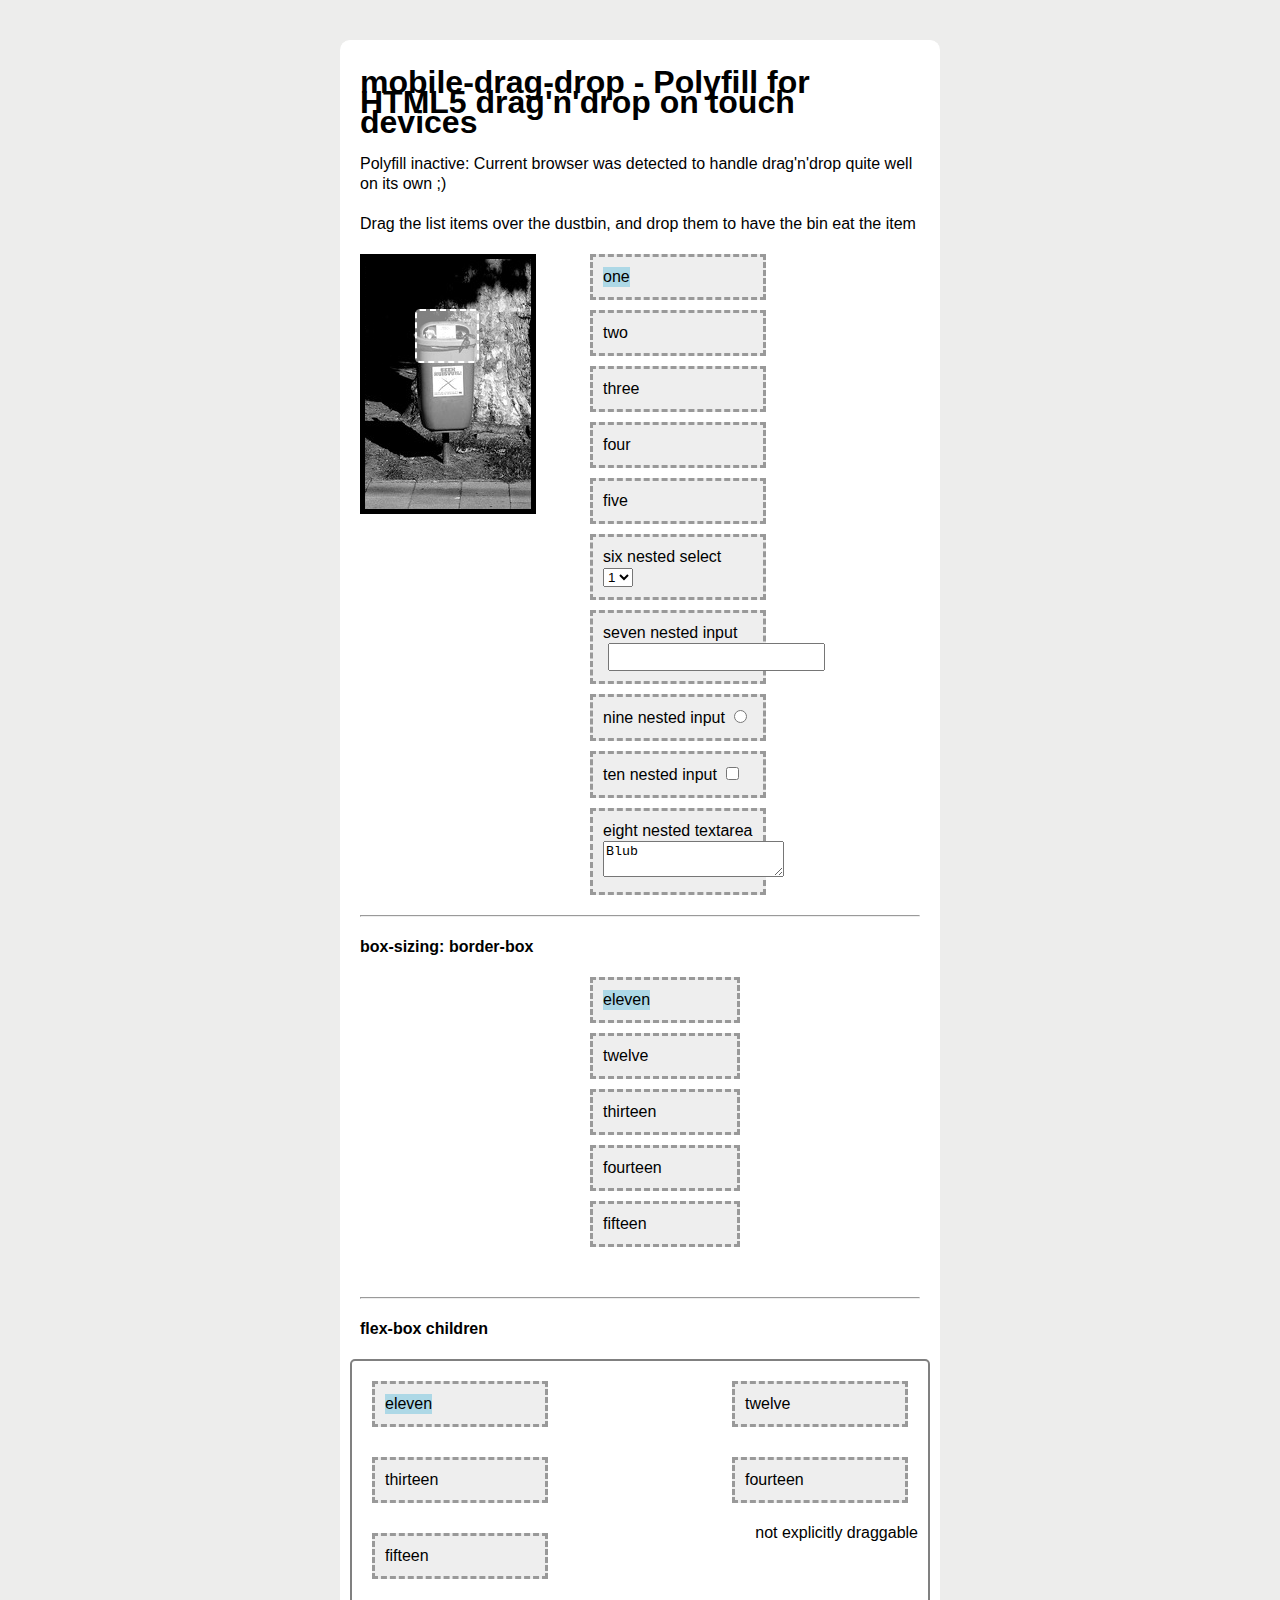
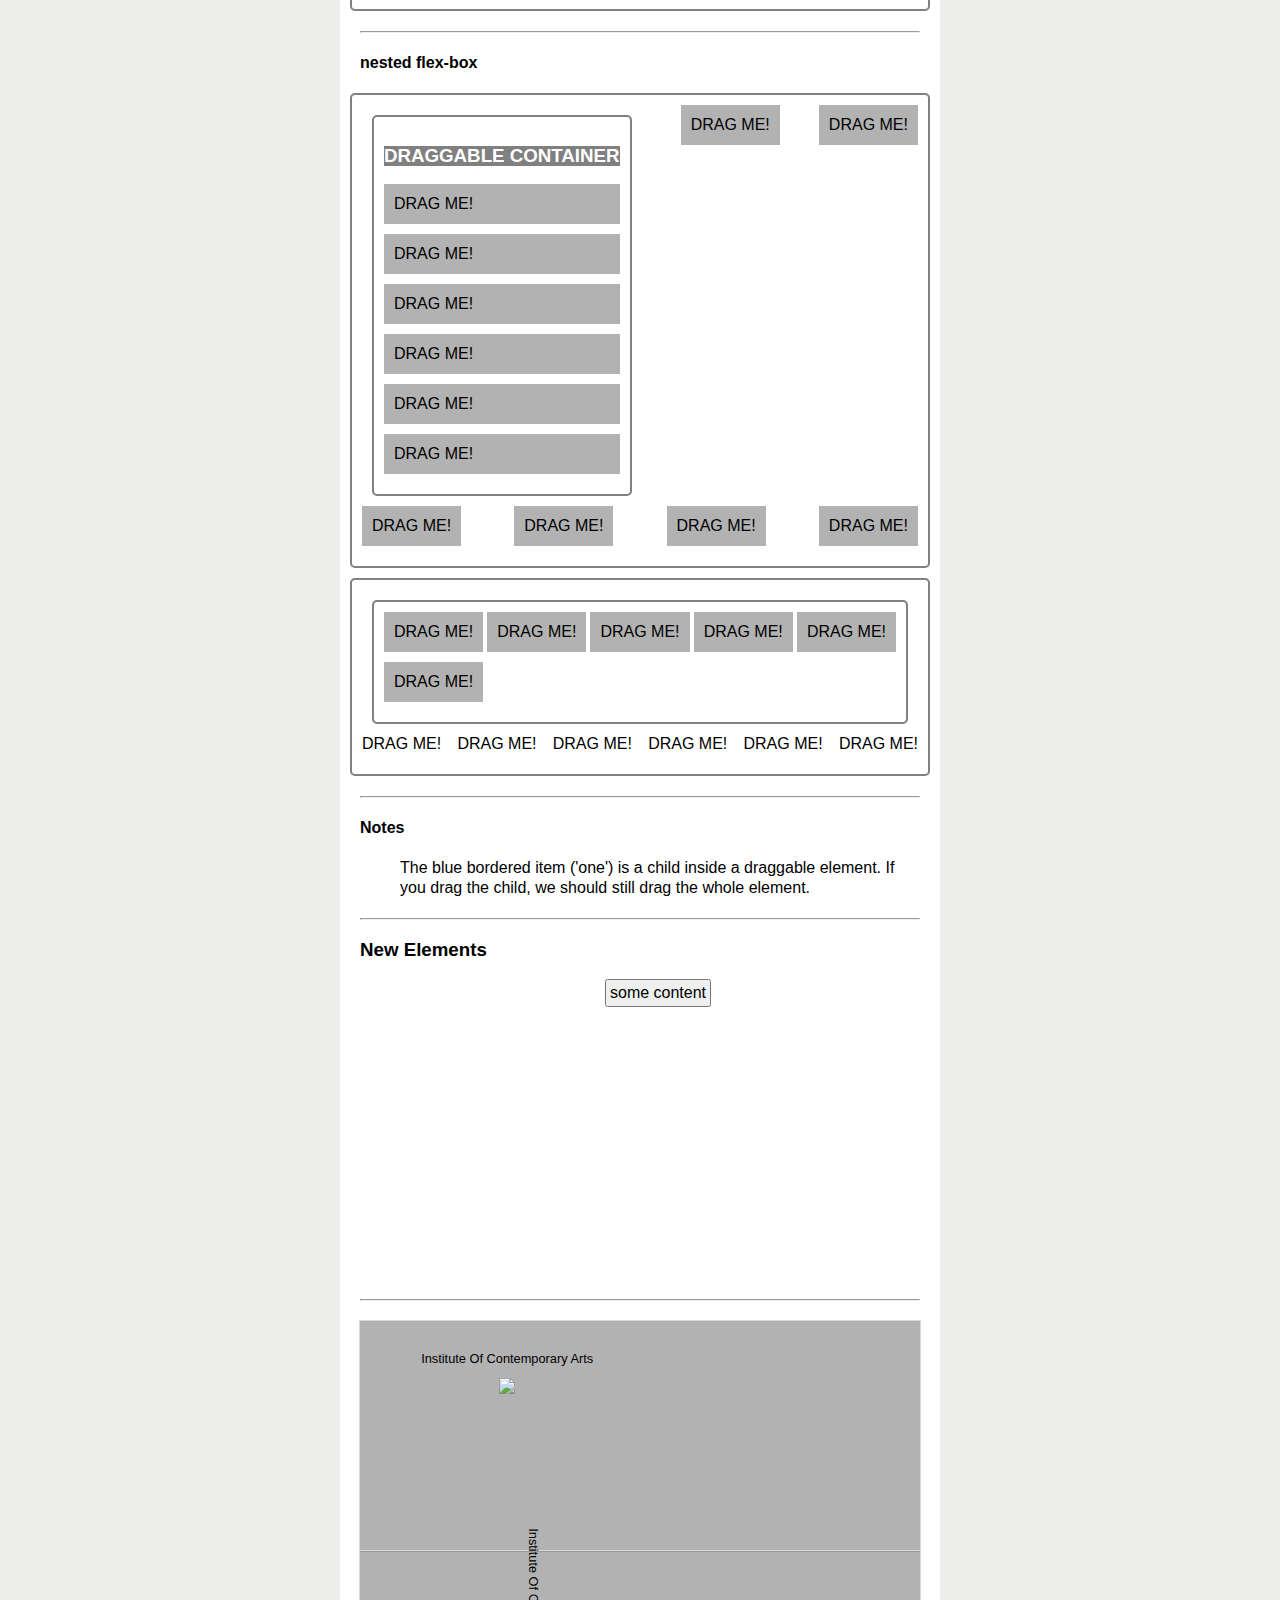
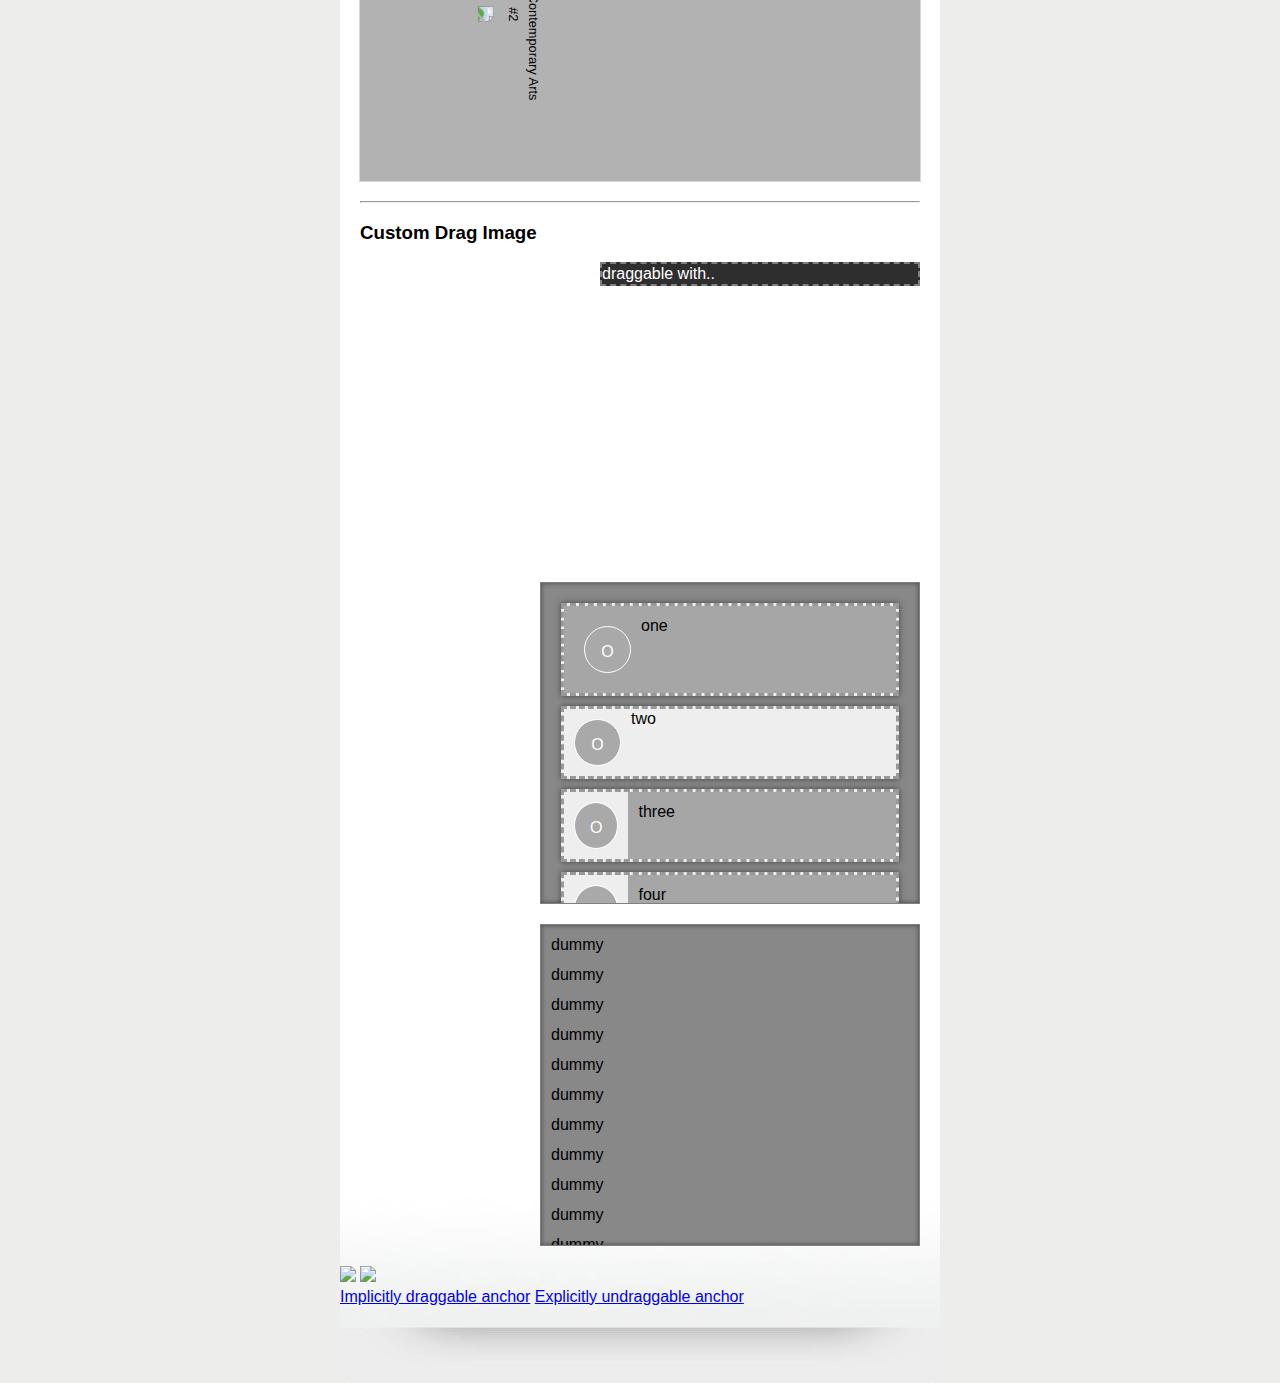
==== demo/index.html @ 8d9d2ee3 "Add files via upload" ====
<!DOCTYPE html>
<html lang="en">
<head>
    <meta charset=utf-8>
    <meta name="viewport" content="width=device-width, initial-scale=1, shrink-to-fit=no">
    <title>mobile-drag-drop demo</title>
    <link rel="stylesheet" href="demo.css">
    <script src="demo.js"></script>
    <link rel="stylesheet" href="../release/default.css">
    <link rel="stylesheet" href="../release/icons.css">
    <link rel="stylesheet" href="../release/debug.css">
    <script src="../release/index.min.js"></script>
    <script src="../release/scroll-behaviour.min.js"></script>
</head>
<body>
<section id="wrapper">
    <header>
        <h1>mobile-drag-drop - Polyfill for HTML5 drag'n'drop on touch devices</h1>
    </header>
    <article>
        <p id="appliedMessage"></p>

        <p>Drag the list items over the dustbin, and drop them to have the bin eat the item</p>

        <div id="bin">
            <div id="innerBin"></div>
        </div>
        <ul>
            <li><a href="#" id="one"><span style="display: inline-block; background: lightblue">one</span></a></li>
            <li><a href="#" id="two">two</a></li>
            <li><a href="#" id="three">three</a></li>
            <li><a href="#" id="four">four</a></li>
            <li><a href="#" id="five">five</a></li>
            <li>
                <a id="six">six
                    <label>
                        nested select
                        <select>
                            <option>1</option>
                            <option>2</option>
                        </select>
                    </label>
                </a>
            </li>
            <li>
                <a id="seven">seven
                    <label>
                        nested input
                        <input type="text"/>
                    </label>
                </a>
                <a id="nine">nine
                    <label>
                        nested input
                        <input type="radio"/>
                    </label>
                </a>
                <a id="ten">ten
                    <label>
                        nested input
                        <input type="checkbox"/>
                    </label>
                </a>
            </li>
            <li>
                <a id="eight">eight
                    <label>
                        nested textarea
                        <textarea>Blub</textarea>
                    </label>
                </a>
            </li>
        </ul>
        <hr/>
        <h4>box-sizing: border-box</h4>
        <ul class="border-boxed">
            <li><a href="#" id="eleven"><span style="display: inline-block; background: lightblue">eleven</span></a>
            </li>
            <li><a href="#" id="twelve">twelve</a></li>
            <li><a href="#" id="thirteen">thirteen</a></li>
            <li><a href="#" id="fourteen">fourteen</a></li>
            <li><a href="#" id="fifteen">fifteen</a></li>
            <li></li>
        </ul>
        <hr/>
        <h4>flex-box children</h4>
        <ul class="flex-boxed">
            <li><a href="#"><span style="display: inline-block; background: lightblue">eleven</span></a></li>
            <li><a href="#">twelve</a></li>
            <li><a href="#">thirteen</a></li>
            <li><a href="#">fourteen</a></li>
            <li><a href="#">fifteen</a></li>
            <li>not explicitly draggable</li>
        </ul>
        <hr/>
        <h4>nested flex-box</h4>
        <ul class="flex-boxed dropzone">
            <ul draggable="true" class="dropzone">
                <li><h3>DRAGGABLE CONTAINER</h3></li>
                <li class="flex-boxed">
                    <div draggable="true">DRAG ME!</div>
                </li>
                <li class="flex-boxed">
                    <div draggable="true">DRAG ME!</div>
                </li>
                <li class="flex-boxed">
                    <div draggable="true">DRAG ME!</div>
                </li>
                <li class="flex-boxed">
                    <div draggable="true">DRAG ME!</div>
                </li>
                <li class="flex-boxed">
                    <div draggable="true">DRAG ME!</div>
                </li>
                <li class="flex-boxed">
                    <div draggable="true">DRAG ME!</div>
                </li>
            </ul>
            <li class="flex-boxed">
                <div draggable="true">DRAG ME!</div>
            </li>
            <li class="flex-boxed">
                <div draggable="true">DRAG ME!</div>
            </li>
            <li class="flex-boxed">
                <div draggable="true">DRAG ME!</div>
            </li>
            <li class="flex-boxed">
                <div draggable="true">DRAG ME!</div>
            </li>
            <li class="flex-boxed">
                <div draggable="true">DRAG ME!</div>
            </li>
            <li class="flex-boxed">
                <div draggable="true">DRAG ME!</div>
            </li>
        </ul>
        <ul class="flex-boxed dropzone">
            <ul class="flex-boxed dropzone">
                <li class="flex-boxed">
                    <div draggable="true">DRAG ME!</div>
                </li>
                <li class="flex-boxed">
                    <div draggable="true">DRAG ME!</div>
                </li>
                <li class="flex-boxed">
                    <div draggable="true">DRAG ME!</div>
                </li>
                <li class="flex-boxed">
                    <div draggable="true">DRAG ME!</div>
                </li>
                <li class="flex-boxed">
                    <div draggable="true">DRAG ME!</div>
                </li>
                <li class="flex-boxed">
                    <div draggable="true">DRAG ME!</div>
                </li>
            </ul>
            <li class="flex-boxed">
                <div>DRAG ME!</div>
            </li>
            <li class="flex-boxed">
                <div>DRAG ME!</div>
            </li>
            <li class="flex-boxed">
                <div>DRAG ME!</div>
            </li>
            <li class="flex-boxed">
                <div>DRAG ME!</div>
            </li>
            <li class="flex-boxed">
                <div>DRAG ME!</div>
            </li>
            <li class="flex-boxed">
                <div>DRAG ME!</div>
            </li>
        </ul>
        <hr/>
        <h4>Notes</h4>
        <ol>
            <li>The blue bordered item ('one') is a child inside a draggable element. If you drag the child, we should
                still drag the whole element.
            </li>
        </ol>
        <hr/>
        <div>
            <h3>New Elements</h3>
            <ul>
                <!-- The toolbox only allows to copy objects, not move it. After a new
                element was created, dnd-copied is invoked and we generate the next id -->
                <li class="test" draggable="true">
                    <button type="button" class="btn btn-default btn-lg">some content</button>
                </li>
            </ul>
        </div>
        <hr/>
        <div>
            <div class="det draggable" draggable="true">
                <div class="det-icon">
                    <figure class="oic draggable" draggable="true">
                        <figcaption>
                            <div>Institute Of Contemporary Arts</div>
                        </figcaption>
                        <img class="oic-image" draggable="false" src="http://placehold.it/350x350">
                    </figure>
                </div>
            </div>
            <div class="det draggable" draggable="true">
                <div class="det-icon">
                    <figure class="oic draggable rotate" draggable="true">
                        <figcaption>
                            <div>Institute Of Contemporary Arts #2</div>
                        </figcaption>
                        <img class="oic-image" draggable="true" src="http://placehold.it/350x350"
                             onclick="alert('clicked image');">
                    </figure>
                </div>
            </div>
        </div>
        <hr/>
        <div>
            <h3>Custom Drag Image</h3>
            <ul>
                <li draggable="true" class="custom">draggable with..</li>
            </ul>
        </div>

        <ul class="scroll-container">
            <li class="draggable" id="aksjd">
                <div class="no-drag">
                    <div class=drag-handle>O</div>
                    <div>one</div>
                </div>
            </li>
            <li class="draggable no-drag" id="aksjd3">
                <div class="drag-handle">O</div>
                <div>two</div>
            </li>
            <li class="draggable" id="aksj123d5">
                <div class="drag-handle">O</div>
                <div class="no-drag">three</div>
            </li>
            <li class="draggable" id="aksjd2">
                <div class="drag-handle">O</div>
                <div class="no-drag">four</div>
            </li>
            <li class="draggable" id="aks1jd2">
                <div class="drag-handle">O</div>
                <div class="no-drag">five</div>
            </li>
            <li class="draggable" id="1six">
                <div class="drag-handle">O</div>
                <div class="no-drag">six</div>
            </li>
            <li class="draggable" id="123">
                <div class="drag-handle">O</div>
                <div class="no-drag">seven</div>
            </li>
            <li class="draggable" id="eig5425ht">
                <div class="drag-handle">O</div>
                <div class="no-drag">eight</div>
            </li>
            <li class="draggable no-drag" id="1232">
                <div class="drag-handle">O</div>
                <div>nine</div>
            </li>
            <li class="draggable" id="te634563n">
                <div class="drag-handle">O</div>
                <div class="no-drag">ten</div>
            </li>
        </ul>

        <ul class="scroll-container">
            <li>
                <div>
                    <div>dummy</div>
                </div>
            </li>
            <li>
                <div>
                    <div>dummy</div>
                </div>
            </li>
            <li>
                <div>
                    <div>dummy</div>
                </div>
            </li>
            <li>
                <div>
                    <div>dummy</div>
                </div>
            </li>
            <li>
                <div>
                    <div>dummy</div>
                </div>
            </li>
            <li>
                <div>
                    <div>dummy</div>
                </div>
            </li>
            <li>
                <div>
                    <div>dummy</div>
                </div>
            </li>
            <li>
                <div>
                    <div>dummy</div>
                </div>
            </li>
            <li>
                <div>
                    <div>dummy</div>
                </div>
            </li>
            <li>
                <div>
                    <div>dummy</div>
                </div>
            </li>
            <li>
                <div>
                    <div>dummy</div>
                </div>
            </li>
            <li>
                <div>
                    <div>dummy</div>
                </div>
            </li>
            <li>
                <div>
                    <div>dummy</div>
                </div>
            </li>
            <li>
                <div>
                    <div>dummy</div>
                </div>
            </li>
            <li>
                <div>
                    <div>dummy</div>
                </div>
            </li>
            <li>
                <div>
                    <div>dummy</div>
                </div>
            </li>
            <li>
                <div>
                    <div>dummy</div>
                </div>
            </li>
            <li>
                <div>
                    <div>dummy</div>
                </div>
            </li>
            <li>
                <div>
                    <div>dummy</div>
                </div>
            </li>
            <li>
                <div>
                    <div>dummy</div>
                </div>
            </li>
            <li>
                <div>
                    <div>dummy</div>
                </div>
            </li>
        </ul>
    </article>

    <div>

        <img src="http://placehold.it/350x350"/>

        <img src="http://placehold.it/350x350"
             draggable="false"/>

    </div>

    <div>

        <a href="http://placehold.it/350x350">Implicitly draggable anchor</a>

        <a href="http://placehold.it/350x350"
           draggable="false">Explicitly undraggable anchor</a>

    </div>

    <script>

        //        var DEBUG = false;

        var allowDragWithTwoFingersOnly = function (event) {

            // only allow drag with two fingers
            return (event.touches.length === 2);
        };

        var threshold = 10;
        var startX, startY;

        var allowHorizontalDragOnly = function (event) {

            var touch = event.touches[0];

            if (startX === undefined || startY === undefined) {
                startX = touch.clientX;
                startY = touch.clientY;

                // we are uncertain if we shall start a drag operation.. return undefined
                return;
            }

            var deltaX = Math.abs(startX - touch.clientX),
                deltaY = Math.abs(startY - touch.clientY);

            console.log("startX: " + startX);
            console.log("startY: " + startY);

            console.log("deltaX: " + deltaX);
            console.log("deltaY: " + deltaY);

            if (deltaX > threshold || deltaY > threshold) {

                console.log("threshold reached.");

                // reset our initial values
                startX = undefined;
                startY = undefined;

                if (deltaX > deltaY) {

                    console.log('horizontal drag detected, starting drag');
                    // we know for sure to start it, return true
                    return true;
                }
                else {

                    console.log('vertical scroll detected, aborting drag');
                    // we know for sure to abort it, return false
                    return false;
                }
            }
        };

        var alertAction = function (event) {

            event.stopImmediatePropagation();
            event.preventDefault();
            alert("I'm your default action override");
            return true;
        };

        var polyfillApplied = MobileDragDrop.polyfill({
//            dragImageCenterOnTouch: true,
//            dragImageOffset: {
//                x: 0,
//                y: 0
//            },
//            dragStartConditionOverride: allowHorizontalDragOnly,
//            defaultActionOverride: alertAction,
            dragImageTranslateOverride: MobileDragDrop.scrollBehaviourDragImageTranslateOverride,
            // holdToDrag: 300
        });

        var appliedMessageEl = document.getElementById("appliedMessage");
        var appliedMessage = "Polyfill inactive: Current browser was detected to handle drag'n'drop quite well on its own ;)";
        if (polyfillApplied) {

            appliedMessage = "Polyfill activated: Detected current browser not capable of HTML5 drag'n'drop (or somebody set forceApply is to true)";
        }
        appliedMessageEl.innerHTML = appliedMessage;

        /**
         * ---------------------------------------------------------------------------------------------------------
         */

        var missed = ['hey!', 'missed it :(', 'that was close..', 'ARRRR'];
        var eat = ['yum!', 'gulp', 'burp!', 'nom'];
        var yum = document.createElement('p');

        /**
         * ---------------------------------------------------------------------------------------------------------
         */

        var links = document.querySelectorAll('li > a'), el = null;
        for (var i = 0; i < links.length; i++) {
            el = links[i];

            el.setAttribute('draggable', 'true');

            addEvent(el, 'dragstart', function (e) {
                console.log('dragstart');

                e.dataTransfer.effectAllowed = 'copyLink';

                //TODO fails on desktop safari because drag is immediately aborted
//                this.style.display = "none";

                console.log('setting data: ' + this.id);

                e.dataTransfer.setData('Text', this.id); // required otherwise doesn't work
            });

            addEvent(el, 'drag', function (e) {
                console.log('drag');
            });

            addEvent(el, 'dragend', function (e) {

//                this.style.display = "block";

                console.log('dragend with effect: ' + e.dataTransfer.dropEffect);
            });

            addEvent(el, 'click', function (e) {
                console.log('clicked on draggable');

                console.log('click offsetX, offsetY: ' + e.offsetX + ", " + e.offsetY);
            });
        }

        var draggables = document.querySelectorAll('.draggable');
        var dragHandles = document.querySelectorAll('.drag-handle');
        var noDrags = document.querySelectorAll('.no-drag');

        for (var i = 0; i < draggables.length; i++) {
            makeElementDraggable(draggables[i]);
        }

        for (var i = 0; i < dragHandles.length; i++) {
            makeElementDragHandle(dragHandles[i]);
        }

        for (var i = 0; i < noDrags.length; i++) {

            makeElementNoDrag(noDrags[i]);
        }

        function makeElementDraggable(element) {

            element.setAttribute('draggable', 'true');

            addEvent(element, 'dragstart', function (e) {

                // Check whether the element is draggable, since dragstart might be triggered on a child.
                if (element.getAttribute('draggable') == 'false') return true;

                console.log('dragstart');

                e.dataTransfer.effectAllowed = 'copyLink';

                console.log('setting data: ' + this.id);

                e.dataTransfer.setData('Text', this.id); // required otherwise doesn't work

                // Try setting a proper drag image if triggered on a dnd-handle (won't work in IE).
                if (e._dndHandle && e.dataTransfer.setDragImage) {

                    e.dataTransfer.setDragImage(element);
                }
            });

            addEvent(element, 'drag', function (e) {
                console.log('drag');
            });

            addEvent(element, 'dragend', function (e) {
                console.log('dragend with effect: ' + e.dataTransfer.dropEffect);
            });

            addEvent(element, 'click', function (e) {
                console.log('clicked on draggable');
            });
        }

        function makeElementDragHandle(element) {
            element.setAttribute('draggable', 'true');

            addEvent(element, 'dragstart', function (event) {
                console.log("drag handle start");
                event._dndHandle = true;
            });

            addEvent(element, 'dragend', function (event) {
                console.log("drag handle end");
                event._dndHandle = true;
            });
        }

        function makeElementNoDrag(element) {

            // Set as draggable so that we can cancel the events explicitly
            element.setAttribute('draggable', 'true');

            /**
             * Since the element is draggable, the browser's default operation is to drag it on dragstart.
             * We will prevent that and also stop the event from bubbling up.
             */
            addEvent(element, 'dragstart', function (event) {

                console.log("nodrag: dragstart");

                if (!event._dndHandle) {

                    console.log("nodrag: no dnd handle");
                    // If a child element already reacted to dragstart and set a dataTransfer object, we will
                    // allow that. For example, this is the case for user selections inside of input elements.
                    if (!(event.dataTransfer.types && event.dataTransfer.types.length)) {

                        console.log("nodrag: prevent default");
                        event.preventDefault();
                    }
                    console.log("nodrag: stopPropagation");
                    event.stopPropagation();
                }
            });

            /**
             * Stop propagation of dragend events, otherwise dnd-moved might be triggered and the element
             * would be removed.
             */
            addEvent(element, 'dragend', function (event) {
                if (!event._dndHandle) {
                    event.stopPropagation();
                }
            });
        }

        /**
         * ---------------------------------------------------------------------------------------------------------
         */

        var bin = document.querySelector('#bin');

        addEvent(bin, 'dragenter', function (e) {
            console.log('bin dragenter');

            console.log('bin offsetX, offsetY: ' + e.offsetX + ", " + e.offsetY);

            e.preventDefault();
            e.stopPropagation(); // stop it here to prevent it bubble up

            bin.classList.add('over');

        });

        addEvent(bin, 'dragover', function (e) {
            console.log('bin dragover');

            console.log('bin offsetX, offsetY: ' + e.offsetX + ", " + e.offsetY);

            e.preventDefault(); // allows us to drop
            e.stopPropagation(); // stop it here to prevent it bubble up

            e.dataTransfer.dropEffect = 'link'; // we have to set it for firefox to be happy
        });

        addEvent(bin, 'dragexit', function (e) {
            console.log('bin dragexit');

            console.log('bin offsetX, offsetY: ' + e.offsetX + ", " + e.offsetY);

            e.stopPropagation(); // stop it here to prevent it bubble up
        });

        addEvent(bin, 'dragleave', function (e) {
            console.log('bin dragleave');

            console.log('bin offsetX, offsetY: ' + e.offsetX + ", " + e.offsetY);

            e.stopPropagation(); // stop it here to prevent it bubble up

            bin.classList.remove('over');
        });

        addEvent(bin, 'drop', function (e) {
            console.log('bin drop');

            console.log('bin offsetX, offsetY: ' + e.offsetX + ", " + e.offsetY);

            e.stopPropagation(); // stop it here to prevent it bubble up

            // stupid nom text + fade effect
            yum.innerHTML = missed[parseInt(Math.random() * missed.length)];

            var y = yum.cloneNode(true);
            bin.appendChild(y);

            setTimeout(function () {
                y.classList.add('fadeout');
            }, 250);
        });

        /**
         * ---------------------------------------------------------------------------------------------------------
         */

        var innerBin = document.querySelector('#innerBin');

        bin.classList.add('zoom');

        addEvent(innerBin, 'dragenter', function (e) {
            console.log('apperture dragenter');

            e.preventDefault();
            e.stopPropagation(); // stop it here to prevent it bubble up

            bin.classList.add('in');
        });

        addEvent(innerBin, 'dragover', function (e) {
            console.log('apperture dragover');

            e.preventDefault(); // allows us to drop
            e.stopPropagation(); // stop it here to prevent it bubble up

            e.dataTransfer.dropEffect = 'copy';
        });

        addEvent(innerBin, 'dragexit', function (e) {
            console.log('apperture dragexit');

            e.stopPropagation(); // stop it here to prevent it bubble up

            bin.classList.remove('in');
        });

        addEvent(innerBin, 'dragleave', function (e) {
            console.log('apperture dragleave');

            e.stopPropagation(); // stop it here to prevent it bubble up

            bin.classList.remove('in');
        });

        addEvent(innerBin, 'drop', function (e) {
            console.log('apperture drop');

            e.stopPropagation(); // stop it here to prevent it bubble up

            bin.classList.remove('in');

            var el = document.getElementById(e.dataTransfer.getData('Text'));

            el.parentNode.removeChild(el);

            // stupid nom text + fade effect
            yum.innerHTML = eat[parseInt(Math.random() * eat.length)];

            var y = yum.cloneNode(true);
            bin.appendChild(y);

            setTimeout(function () {
                y.classList.add('fadeout');
            }, 250);
        });


        // workaround for iOS10/iOS11 touchmove behaviour (https://github.com/timruffles/mobile-drag-drop/issues/77)
        try {
            window.addEventListener('touchmove', function () {
            }, {passive: false})
        } catch(e) {}


    </script>
</section>


</body>
</html>
---- demo/demo.css ----
body {
    font: normal 16px/20px "Helvetica Neue", Helvetica, sans-serif;
    background: rgb(237, 237, 236);
    margin: 0;
    margin-top: 40px;
    padding: 0;
    height: 2000px;
    overflow: auto;
}

section, header, footer {
    display: block;
}

#wrapper {
    width: 600px;
    margin: 0 auto;
    background: #fff url(shade.jpg) repeat-x center bottom;
    -moz-border-radius: 10px;
    -webkit-border-radius: 10px;
    border-radius: 10px;
    border-top: 1px solid #fff;
    padding-bottom: 76px;
}

h1 {
    padding-top: 10px;
}

h2 {
    font-size: 100%;
    font-style: italic;
}

header,
article > *,
footer > * {
    margin: 20px;
}

footer > * {
    margin: 20px;
    color: #999;
}

#status {
    padding: 5px;
    color: #fff;
    background: #ccc;
}

#status.fail {
    background: #c00;
}

#status.success {
    background: #0c0;
}

#status.offline {
    background: #c00;
}

#status.online {
    background: #0c0;
}

/*footer #built:hover:after {
  content: '...quickly';
}
*/
[contenteditable]:hover:not(:focus) {
    outline: 1px dotted #ccc;
}

abbr {
    border-bottom: 0;
}

abbr[title] {
    border-bottom: 1px dotted #ccc;
}

li {
    margin-bottom: 10px;
}

#promo {
    font-size: 90%;
    background: #333 url(../images/learn-js.jpg) no-repeat left center;
    display: block;
    color: #efefef;
    text-decoration: none;
    cursor: pointer;
    padding: 0px 20px 0px 260px;
    border: 5px solid #006;
    height: 160px;
}

#promo:hover {
    border-color: #00f;
}

#ih5 {
    font-size: 90%;
    background: #442C0D url(../images/ih5.jpg) no-repeat left center;
    display: block;
    color: #F7FCE4;
    text-decoration: none;
    cursor: pointer;
    padding: 1px 20px 1px 260px;
    border: 5px solid #904200;
}

#ih5:hover {
    border-color: #CF6D3B;
}

#ffad section {
    padding: 20px;
}

#ffad p {
    margin: 10px 10px 10px 100px;
}

#ffad img {
    border: 0;
    float: left;
    display: block;
    margin: 14px 14px 0;
}

#ffad .definition {
    font-style: italic;
    font-family: Georgia, Palatino, Palatino Linotype, Times, Times New Roman, serif;
}

#ffad .url {
    text-decoration: underline;
}

button, input {
    font-size: 16px;
    padding: 3px;
    margin-left: 5px;
}

#view-source {
    display: none;
}

body.view-source {
    margin: 0;
    background: #fff;
    padding: 20px;
}

body.view-source > * {
    display: none;
}

body.view-source #view-source {
    display: block !important;
    margin: 0;
}

#demos {
    width: 560px;
    border-collapse: collapse;
}

#demos .demo {
    padding: 5px;
}

#demos a {
    color: #00b;
    text-decoration: none;
    font-size: 14px;
}

#demos a:hover {
    text-decoration: underline;
}

#demos tbody tr {
    border-top: 1px solid #DCDCDC;
}

#demos .demo p {
    margin-top: 0;
    margin-bottom: 5px;
}

#demos .support {
    width: 126px;
}

.support span {
    cursor: pointer;
    overflow: hidden;
    float: left;
    display: block;
    height: 16px;
    width: 16px;
    text-indent: -9999px;
    margin-right: 5px;
}

.support span.selected {
    outline: 1px dashed #75784C;
}

.support span.safari {
    background-position: 0 0;
}

.support span.chrome {
    background-position: 16px 0;
}

.support span.firefox {
    background-position: 32px 0;
}

.support span.ie {
    background-position: 48px 0;
}

.support span.opera {
    background-position: 64px 0;
}

.support span.nightly {
    opacity: 0.5;
    filter: alpha(opacity=50);
}

.support span.none {
    opacity: 0.1;
    filter: alpha(opacity=10);
}

#demos .tags {
    width: 140px;
}

.tags span {
    font-size: 11px;
    color: #6E724E;
    padding: 2px 5px;
    border: 1px solid #D7D999;
    background: #FFFFC6;
    -moz-border-radius: 10px;
    -webkit-border-radius: 10px;
    border-radius: 10px;
    cursor: pointer;
}

.tags span:hover,
.tags span.selected {
    border: 1px solid #75784C;
    background: #FF7;
    color: #333521;
}

#tags span {
    margin-right: 2px;
}

#tags {
    font-size: 14px;
}

#html5badge {
    /*  display: none;*/
    margin-left: -30px;
    border: 0;
}

#html5badge img {
    border: 0;
}

.support span.yourbrowser {
    width: 16px;
    height: 16px;
    background: none;
}

#carbonads-container {
    position: fixed;
    margin-left: 620px;
    margin-top: -2px;
}

/** Pretty printing styles. Used with prettify.js. */
pre {
    font-size: 14px;
}

.str {
    color: #080;
}

.kwd {
    color: #008;
}

.com {
    color: #800;
}

.typ {
    color: #606;
}

.lit {
    color: #066;
}

.pun {
    color: #660;
}

.pln {
    color: #000;
}

.tag {
    color: #008;
}

.atn {
    color: #606;
}

.atv {
    color: #080;
}

.dec {
    color: #606;
}

li {
    list-style: none;
}

li a {
    text-decoration: none;
    color: #000;
    margin: 10px;
    width: 150px;
    border: 3px dashed #999;
    background: #eee;
    padding: 10px;
    display: block;
}

*[draggable=true] {
    -moz-user-select: none;
    -khtml-user-drag: element;
    cursor: move;
}

*:-khtml-drag {
    background-color: rgba(238, 238, 238, 0.5);
}

li a:hover:after {
    content: ' (drag me)';
}

ul {
    margin-left: 200px;
    min-height: 300px;
}

li.over {
    border-color: #333;
    background: #ccc;
}

#bin {
    background: url(bin.jpg) top right no-repeat;
    height: 250px;
    width: 166px;
    float: left;
    border: 5px solid #000;
    position: relative;
    margin-top: 0;
    overflow: hidden;
}

#bin.over {
    background: url(bin.jpg) top left no-repeat;
}

#bin p {
    font-weight: bold;
    text-align: center;
    position: absolute;
    bottom: 20px;
    width: 166px;
    font-size: 32px;
    color: #fff;
    text-shadow: #000 2px 2px 2px;
}

#innerBin {
    position: relative;
    top: 50px;
    left: 50px;
    width: 60px;
    height: 50px;
    background-color: rgba(255, 255, 255, .5);
    border: 2px dashed white;
    border-radius: 5px;
}

.zoom {
    transition: transform 500ms;
}

.zoom.in {
    transform: scale(1.2);
}

.fadeout {
    transition: opacity 1s;
    opacity: 0;
}

.border-boxed {
    -webkit-box-sizing: border-box;
    -moz-box-sizing: border-box;
    box-sizing: border-box;
}

.border-boxed *, .border-boxed *:before, .border-boxed *:after {
    -webkit-box-sizing: inherit;
    -moz-box-sizing: inherit;
    box-sizing: inherit;
}

ul.flex-boxed {
    min-height: initial;
    display: -webkit-flex;
    display: flex;
    -webkit-flex-direction: row;
    flex-direction: row;
    -webkit-justify-content: space-between;
    justify-content: space-between;
    -webkit-flex-wrap: wrap;
    flex-wrap: wrap;
    border-radius: 5px;
    border: 2px solid gray;
    margin: 10px;
    padding: 10px;
}

ul[draggable=true] {
    border-radius: 5px;
    border: 2px solid gray;
    margin: 10px;
    padding: 10px;
}

ul[draggable=true] > li:first-child {
    display: block;
    width: 100%;
    background-color: gray;
    color: white;
}

div[draggable] {
    padding: 10px;
    background-color: rgba(0, 0, 0, 0.3);
}

.draggable {
    cursor: grab;
    cursor: -webkit-grab;
}

.draggable:active {
    cursor: grabbing;
    cursor: -webkit-grabbing;
}

.det {
    position: relative;
    width: 100%;
    outline: 0.1em solid #d9d9d9;
    background-color: #fff;
    box-sizing: border-box;
}

.det-icon {
    display: inline-block;
    width: 36%;
    padding: 1% 2%;
    box-sizing: border-box;
    height: 100%;
    min-height: 210px;
}

.oic {
    width: 100%;
    height: 100%;
    cursor: pointer;
    font-size: 0.8em;
    text-align: center;
    position: relative;
}

.oic-image {
    width: 100%;
    padding: 5% 0 0 0;
}

.custom {
    border: 2px dashed gray;
    background: #2e2e2e;
    color: white;
}

.drag-handle {
    display: inline;
}

li.draggable {
    box-sizing: border-box;
    color: #000;
    margin: 10px;
    border: 3px dashed #999;
    background: #eee;
    display: flex;
    box-shadow: 0 0 6px 0 rgba(0, 0, 0, .5);
}

li .drag-handle {
    height: 15px;
    width: 15px;
    text-align: center;
    margin: 10px;
    padding: 15px;
    background-color: darkgray;
    color: white;
    border: 1px white solid;
    border-radius: 50%;
}

li .no-drag {
    flex: 1 1 100%;
    display: flex;
}

.scroll-container {
    -webkit-overflow-scrolling: touch;
    height: 180px;
    overflow: auto;
    padding: 10px;
    border: 1px solid gray;
    background-color: #888888;
    box-shadow: inset 0 0 5px 0 rgba(0, 0, 0, .5);
}

.rotate {
    transform: rotate(90deg);
}
---- release/default.css ----
.dnd-poly-drag-image {
    opacity: .5 !important;
}

.dnd-poly-drag-image.dnd-poly-snapback {
    transition-property: transform, -webkit-transform !important;
    transition-duration: 250ms !important;
    transition-timing-function: ease-out !important;
}
---- release/icons.css ----
/*
Icons by Font Awesome extracted with http://fontello.com

   Copyright (C) 2012 by Dave Gandy

   Author:    Dave Gandy
   License:   SIL ()
   Homepage:  http://fortawesome.github.com/Font-Awesome/
*/
@font-face {
    font-family: 'dnd-poly-icons';
    src: url('[data-uri]') format('woff'),
    url('[data-uri]') format('truetype');
}

.dnd-poly-icon::after {
    position: absolute;
    right: -16px;
    top: -16px;

    font-size: 1em;
    width: 1em;
    line-height: 1em;
    border-radius: 1em;
    padding: 5px;

    font-family: "dnd-poly-icons";
    font-style: normal;
    font-weight: bold;
    text-align: center;
}

/* move '\e800' */
/* link '\e801' */
/* plus '\e802' */
/* block '\e803' */
/* minus '\e804' */
/* docs '\e805' */

.dnd-poly-icon.dnd-poly-none::after {
    content: '\e803'; /* block '\e803' */
    color: white;
    background-color: red;

}

.dnd-poly-icon.dnd-poly-copy::after {
    content: '\e802'; /* plus '\e802' */
    color: white;
    background-color: green;
}

.dnd-poly-icon.dnd-poly-move::after {
    content: '\e800'; /* move '\e800' */
    color: white;
    background-color: blue;
}

.dnd-poly-icon.dnd-poly-link::after {
    content: '\e801'; /* link '\e801' */
    color: white;
    background-color: yellow;
}
---- release/debug.css ----
/* debug classes */

.dnd-poly-debug {
    -webkit-transition-duration: 250ms, 250ms;
    -webkit-transition-property: outline, outline-offset;

    -moz-transition-duration: 250ms, 250ms;
    -moz-transition-property: outline, outline-offset;

    -o-transition-duration: 250ms, 250ms;
    -o-transition-property: outline, outline-offset;

    transition-duration: 250ms, 250ms;
    transition-property: outline, outline-offset;

    outline: 1px solid transparent;
    outline-offset: 10px;
}

.dnd-poly-immediate-user-selection {
    background-color: steelblue !important;
}

.dnd-poly-current-drop-target {
    background-color: lime !important;
}

.dnd-poly-event-target {
    -webkit-transition-duration: 0ms, 0ms;
    -moz-transition-duration: 0ms, 0ms;
    -o-transition-duration: 0ms, 0ms;
    transition-duration: 0ms, 0ms;
    outline: 1px solid red !important;
    outline-offset: 0;
}

.dnd-poly-event-related-target {
    -webkit-transition-duration: 0ms, 0ms;
    -moz-transition-duration: 0ms, 0ms;
    -o-transition-duration: 0ms, 0ms;
    transition-duration: 0ms, 0ms;
    outline: 1px solid lime !important;
    outline-offset: 0;
}
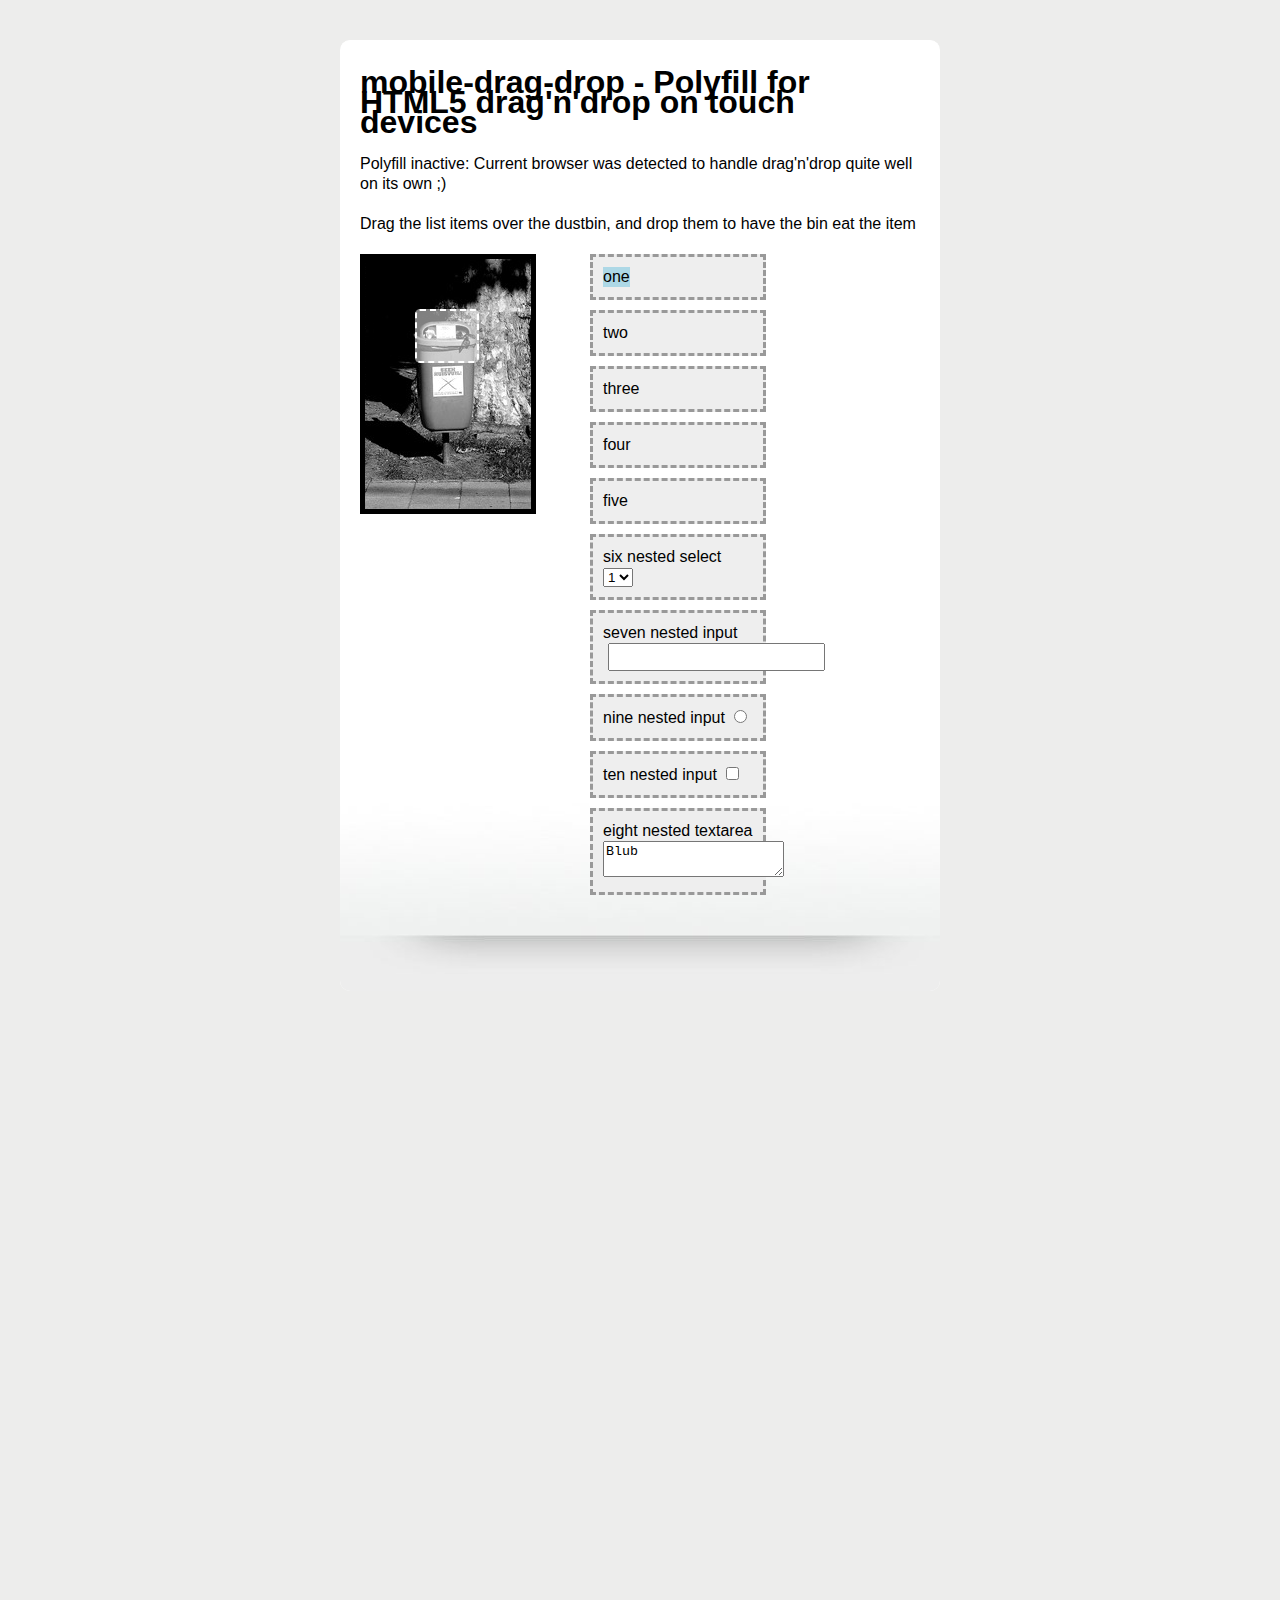
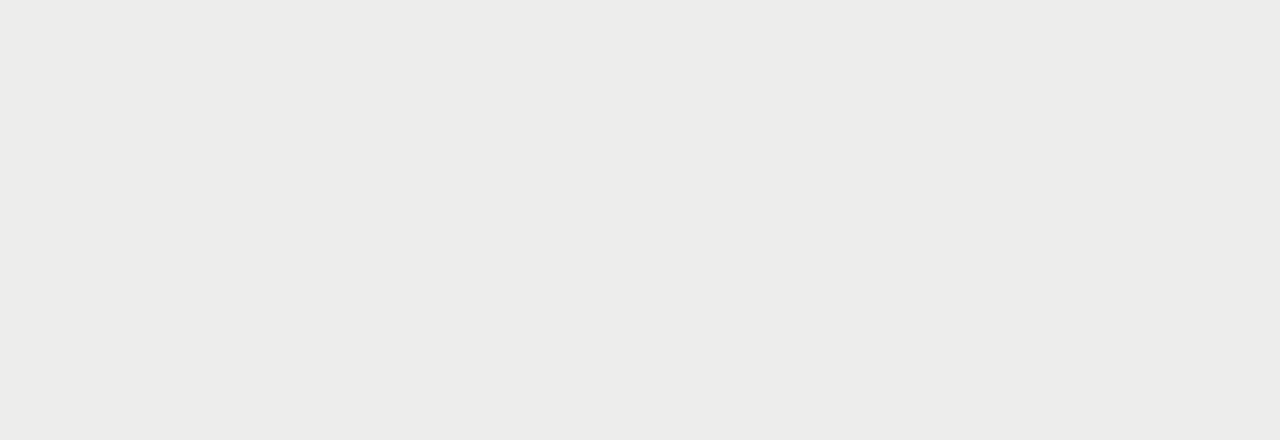
==== commit cdca4bb1: "Add files via upload" ====
--- a/demo/index.html
+++ b/demo/index.html
@@ -71,331 +71,9 @@
                 </a>
             </li>
         </ul>
-        <hr/>
-        <h4>box-sizing: border-box</h4>
-        <ul class="border-boxed">
-            <li><a href="#" id="eleven"><span style="display: inline-block; background: lightblue">eleven</span></a>
-            </li>
-            <li><a href="#" id="twelve">twelve</a></li>
-            <li><a href="#" id="thirteen">thirteen</a></li>
-            <li><a href="#" id="fourteen">fourteen</a></li>
-            <li><a href="#" id="fifteen">fifteen</a></li>
-            <li></li>
-        </ul>
-        <hr/>
-        <h4>flex-box children</h4>
-        <ul class="flex-boxed">
-            <li><a href="#"><span style="display: inline-block; background: lightblue">eleven</span></a></li>
-            <li><a href="#">twelve</a></li>
-            <li><a href="#">thirteen</a></li>
-            <li><a href="#">fourteen</a></li>
-            <li><a href="#">fifteen</a></li>
-            <li>not explicitly draggable</li>
-        </ul>
-        <hr/>
-        <h4>nested flex-box</h4>
-        <ul class="flex-boxed dropzone">
-            <ul draggable="true" class="dropzone">
-                <li><h3>DRAGGABLE CONTAINER</h3></li>
-                <li class="flex-boxed">
-                    <div draggable="true">DRAG ME!</div>
-                </li>
-                <li class="flex-boxed">
-                    <div draggable="true">DRAG ME!</div>
-                </li>
-                <li class="flex-boxed">
-                    <div draggable="true">DRAG ME!</div>
-                </li>
-                <li class="flex-boxed">
-                    <div draggable="true">DRAG ME!</div>
-                </li>
-                <li class="flex-boxed">
-                    <div draggable="true">DRAG ME!</div>
-                </li>
-                <li class="flex-boxed">
-                    <div draggable="true">DRAG ME!</div>
-                </li>
-            </ul>
-            <li class="flex-boxed">
-                <div draggable="true">DRAG ME!</div>
-            </li>
-            <li class="flex-boxed">
-                <div draggable="true">DRAG ME!</div>
-            </li>
-            <li class="flex-boxed">
-                <div draggable="true">DRAG ME!</div>
-            </li>
-            <li class="flex-boxed">
-                <div draggable="true">DRAG ME!</div>
-            </li>
-            <li class="flex-boxed">
-                <div draggable="true">DRAG ME!</div>
-            </li>
-            <li class="flex-boxed">
-                <div draggable="true">DRAG ME!</div>
-            </li>
-        </ul>
-        <ul class="flex-boxed dropzone">
-            <ul class="flex-boxed dropzone">
-                <li class="flex-boxed">
-                    <div draggable="true">DRAG ME!</div>
-                </li>
-                <li class="flex-boxed">
-                    <div draggable="true">DRAG ME!</div>
-                </li>
-                <li class="flex-boxed">
-                    <div draggable="true">DRAG ME!</div>
-                </li>
-                <li class="flex-boxed">
-                    <div draggable="true">DRAG ME!</div>
-                </li>
-                <li class="flex-boxed">
-                    <div draggable="true">DRAG ME!</div>
-                </li>
-                <li class="flex-boxed">
-                    <div draggable="true">DRAG ME!</div>
-                </li>
-            </ul>
-            <li class="flex-boxed">
-                <div>DRAG ME!</div>
-            </li>
-            <li class="flex-boxed">
-                <div>DRAG ME!</div>
-            </li>
-            <li class="flex-boxed">
-                <div>DRAG ME!</div>
-            </li>
-            <li class="flex-boxed">
-                <div>DRAG ME!</div>
-            </li>
-            <li class="flex-boxed">
-                <div>DRAG ME!</div>
-            </li>
-            <li class="flex-boxed">
-                <div>DRAG ME!</div>
-            </li>
-        </ul>
-        <hr/>
-        <h4>Notes</h4>
-        <ol>
-            <li>The blue bordered item ('one') is a child inside a draggable element. If you drag the child, we should
-                still drag the whole element.
-            </li>
-        </ol>
-        <hr/>
-        <div>
-            <h3>New Elements</h3>
-            <ul>
-                <!-- The toolbox only allows to copy objects, not move it. After a new
-                element was created, dnd-copied is invoked and we generate the next id -->
-                <li class="test" draggable="true">
-                    <button type="button" class="btn btn-default btn-lg">some content</button>
-                </li>
-            </ul>
-        </div>
-        <hr/>
-        <div>
-            <div class="det draggable" draggable="true">
-                <div class="det-icon">
-                    <figure class="oic draggable" draggable="true">
-                        <figcaption>
-                            <div>Institute Of Contemporary Arts</div>
-                        </figcaption>
-                        <img class="oic-image" draggable="false" src="http://placehold.it/350x350">
-                    </figure>
-                </div>
-            </div>
-            <div class="det draggable" draggable="true">
-                <div class="det-icon">
-                    <figure class="oic draggable rotate" draggable="true">
-                        <figcaption>
-                            <div>Institute Of Contemporary Arts #2</div>
-                        </figcaption>
-                        <img class="oic-image" draggable="true" src="http://placehold.it/350x350"
-                             onclick="alert('clicked image');">
-                    </figure>
-                </div>
-            </div>
-        </div>
-        <hr/>
-        <div>
-            <h3>Custom Drag Image</h3>
-            <ul>
-                <li draggable="true" class="custom">draggable with..</li>
-            </ul>
-        </div>
-
-        <ul class="scroll-container">
-            <li class="draggable" id="aksjd">
-                <div class="no-drag">
-                    <div class=drag-handle>O</div>
-                    <div>one</div>
-                </div>
-            </li>
-            <li class="draggable no-drag" id="aksjd3">
-                <div class="drag-handle">O</div>
-                <div>two</div>
-            </li>
-            <li class="draggable" id="aksj123d5">
-                <div class="drag-handle">O</div>
-                <div class="no-drag">three</div>
-            </li>
-            <li class="draggable" id="aksjd2">
-                <div class="drag-handle">O</div>
-                <div class="no-drag">four</div>
-            </li>
-            <li class="draggable" id="aks1jd2">
-                <div class="drag-handle">O</div>
-                <div class="no-drag">five</div>
-            </li>
-            <li class="draggable" id="1six">
-                <div class="drag-handle">O</div>
-                <div class="no-drag">six</div>
-            </li>
-            <li class="draggable" id="123">
-                <div class="drag-handle">O</div>
-                <div class="no-drag">seven</div>
-            </li>
-            <li class="draggable" id="eig5425ht">
-                <div class="drag-handle">O</div>
-                <div class="no-drag">eight</div>
-            </li>
-            <li class="draggable no-drag" id="1232">
-                <div class="drag-handle">O</div>
-                <div>nine</div>
-            </li>
-            <li class="draggable" id="te634563n">
-                <div class="drag-handle">O</div>
-                <div class="no-drag">ten</div>
-            </li>
-        </ul>
-
-        <ul class="scroll-container">
-            <li>
-                <div>
-                    <div>dummy</div>
-                </div>
-            </li>
-            <li>
-                <div>
-                    <div>dummy</div>
-                </div>
-            </li>
-            <li>
-                <div>
-                    <div>dummy</div>
-                </div>
-            </li>
-            <li>
-                <div>
-                    <div>dummy</div>
-                </div>
-            </li>
-            <li>
-                <div>
-                    <div>dummy</div>
-                </div>
-            </li>
-            <li>
-                <div>
-                    <div>dummy</div>
-                </div>
-            </li>
-            <li>
-                <div>
-                    <div>dummy</div>
-                </div>
-            </li>
-            <li>
-                <div>
-                    <div>dummy</div>
-                </div>
-            </li>
-            <li>
-                <div>
-                    <div>dummy</div>
-                </div>
-            </li>
-            <li>
-                <div>
-                    <div>dummy</div>
-                </div>
-            </li>
-            <li>
-                <div>
-                    <div>dummy</div>
-                </div>
-            </li>
-            <li>
-                <div>
-                    <div>dummy</div>
-                </div>
-            </li>
-            <li>
-                <div>
-                    <div>dummy</div>
-                </div>
-            </li>
-            <li>
-                <div>
-                    <div>dummy</div>
-                </div>
-            </li>
-            <li>
-                <div>
-                    <div>dummy</div>
-                </div>
-            </li>
-            <li>
-                <div>
-                    <div>dummy</div>
-                </div>
-            </li>
-            <li>
-                <div>
-                    <div>dummy</div>
-                </div>
-            </li>
-            <li>
-                <div>
-                    <div>dummy</div>
-                </div>
-            </li>
-            <li>
-                <div>
-                    <div>dummy</div>
-                </div>
-            </li>
-            <li>
-                <div>
-                    <div>dummy</div>
-                </div>
-            </li>
-            <li>
-                <div>
-                    <div>dummy</div>
-                </div>
-            </li>
-        </ul>
+
     </article>
 
-    <div>
-
-        <img src="http://placehold.it/350x350"/>
-
-        <img src="http://placehold.it/350x350"
-             draggable="false"/>
-
-    </div>
-
-    <div>
-
-        <a href="http://placehold.it/350x350">Implicitly draggable anchor</a>
-
-        <a href="http://placehold.it/350x350"
-           draggable="false">Explicitly undraggable anchor</a>
-
-    </div>
 
     <script>
 
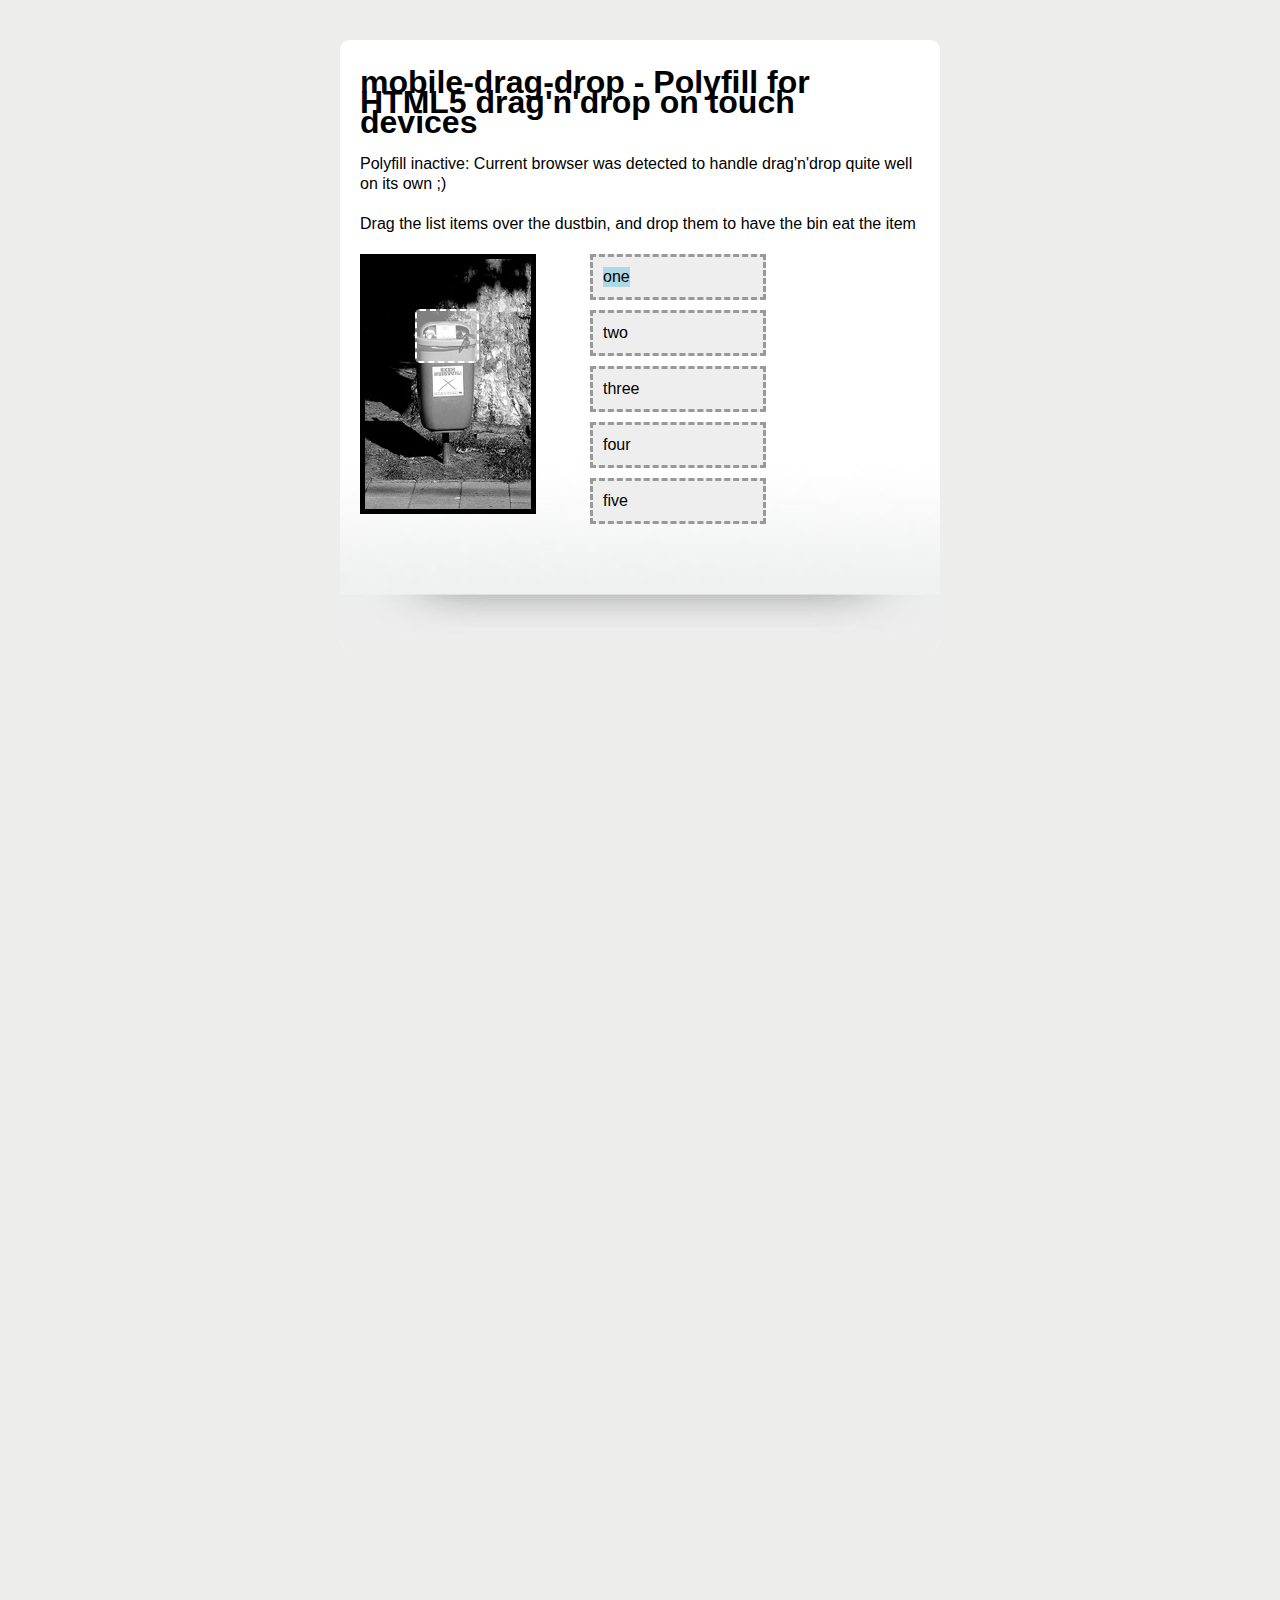
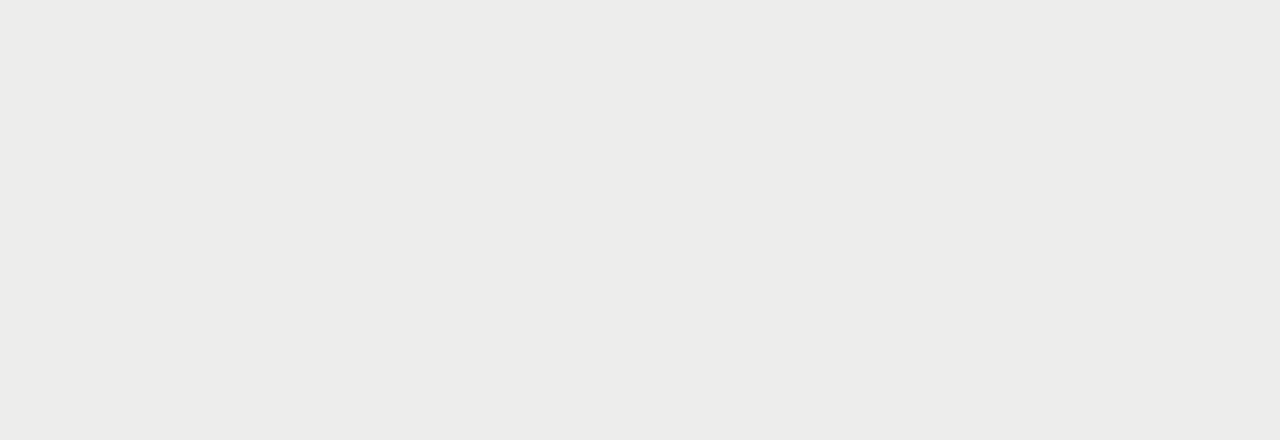
==== commit 22ab8067: "Add files via upload" ====
--- a/demo/index.html
+++ b/demo/index.html
@@ -31,45 +31,6 @@
             <li><a href="#" id="three">three</a></li>
             <li><a href="#" id="four">four</a></li>
             <li><a href="#" id="five">five</a></li>
-            <li>
-                <a id="six">six
-                    <label>
-                        nested select
-                        <select>
-                            <option>1</option>
-                            <option>2</option>
-                        </select>
-                    </label>
-                </a>
-            </li>
-            <li>
-                <a id="seven">seven
-                    <label>
-                        nested input
-                        <input type="text"/>
-                    </label>
-                </a>
-                <a id="nine">nine
-                    <label>
-                        nested input
-                        <input type="radio"/>
-                    </label>
-                </a>
-                <a id="ten">ten
-                    <label>
-                        nested input
-                        <input type="checkbox"/>
-                    </label>
-                </a>
-            </li>
-            <li>
-                <a id="eight">eight
-                    <label>
-                        nested textarea
-                        <textarea>Blub</textarea>
-                    </label>
-                </a>
-            </li>
         </ul>
 
     </article>
@@ -77,68 +38,9 @@
 
     <script>
 
-        //        var DEBUG = false;
-
-        var allowDragWithTwoFingersOnly = function (event) {
-
-            // only allow drag with two fingers
-            return (event.touches.length === 2);
-        };
-
         var threshold = 10;
         var startX, startY;
 
-        var allowHorizontalDragOnly = function (event) {
-
-            var touch = event.touches[0];
-
-            if (startX === undefined || startY === undefined) {
-                startX = touch.clientX;
-                startY = touch.clientY;
-
-                // we are uncertain if we shall start a drag operation.. return undefined
-                return;
-            }
-
-            var deltaX = Math.abs(startX - touch.clientX),
-                deltaY = Math.abs(startY - touch.clientY);
-
-            console.log("startX: " + startX);
-            console.log("startY: " + startY);
-
-            console.log("deltaX: " + deltaX);
-            console.log("deltaY: " + deltaY);
-
-            if (deltaX > threshold || deltaY > threshold) {
-
-                console.log("threshold reached.");
-
-                // reset our initial values
-                startX = undefined;
-                startY = undefined;
-
-                if (deltaX > deltaY) {
-
-                    console.log('horizontal drag detected, starting drag');
-                    // we know for sure to start it, return true
-                    return true;
-                }
-                else {
-
-                    console.log('vertical scroll detected, aborting drag');
-                    // we know for sure to abort it, return false
-                    return false;
-                }
-            }
-        };
-
-        var alertAction = function (event) {
-
-            event.stopImmediatePropagation();
-            event.preventDefault();
-            alert("I'm your default action override");
-            return true;
-        };
 
         var polyfillApplied = MobileDragDrop.polyfill({
 //            dragImageCenterOnTouch: true,
@@ -209,113 +111,6 @@
             });
         }
 
-        var draggables = document.querySelectorAll('.draggable');
-        var dragHandles = document.querySelectorAll('.drag-handle');
-        var noDrags = document.querySelectorAll('.no-drag');
-
-        for (var i = 0; i < draggables.length; i++) {
-            makeElementDraggable(draggables[i]);
-        }
-
-        for (var i = 0; i < dragHandles.length; i++) {
-            makeElementDragHandle(dragHandles[i]);
-        }
-
-        for (var i = 0; i < noDrags.length; i++) {
-
-            makeElementNoDrag(noDrags[i]);
-        }
-
-        function makeElementDraggable(element) {
-
-            element.setAttribute('draggable', 'true');
-
-            addEvent(element, 'dragstart', function (e) {
-
-                // Check whether the element is draggable, since dragstart might be triggered on a child.
-                if (element.getAttribute('draggable') == 'false') return true;
-
-                console.log('dragstart');
-
-                e.dataTransfer.effectAllowed = 'copyLink';
-
-                console.log('setting data: ' + this.id);
-
-                e.dataTransfer.setData('Text', this.id); // required otherwise doesn't work
-
-                // Try setting a proper drag image if triggered on a dnd-handle (won't work in IE).
-                if (e._dndHandle && e.dataTransfer.setDragImage) {
-
-                    e.dataTransfer.setDragImage(element);
-                }
-            });
-
-            addEvent(element, 'drag', function (e) {
-                console.log('drag');
-            });
-
-            addEvent(element, 'dragend', function (e) {
-                console.log('dragend with effect: ' + e.dataTransfer.dropEffect);
-            });
-
-            addEvent(element, 'click', function (e) {
-                console.log('clicked on draggable');
-            });
-        }
-
-        function makeElementDragHandle(element) {
-            element.setAttribute('draggable', 'true');
-
-            addEvent(element, 'dragstart', function (event) {
-                console.log("drag handle start");
-                event._dndHandle = true;
-            });
-
-            addEvent(element, 'dragend', function (event) {
-                console.log("drag handle end");
-                event._dndHandle = true;
-            });
-        }
-
-        function makeElementNoDrag(element) {
-
-            // Set as draggable so that we can cancel the events explicitly
-            element.setAttribute('draggable', 'true');
-
-            /**
-             * Since the element is draggable, the browser's default operation is to drag it on dragstart.
-             * We will prevent that and also stop the event from bubbling up.
-             */
-            addEvent(element, 'dragstart', function (event) {
-
-                console.log("nodrag: dragstart");
-
-                if (!event._dndHandle) {
-
-                    console.log("nodrag: no dnd handle");
-                    // If a child element already reacted to dragstart and set a dataTransfer object, we will
-                    // allow that. For example, this is the case for user selections inside of input elements.
-                    if (!(event.dataTransfer.types && event.dataTransfer.types.length)) {
-
-                        console.log("nodrag: prevent default");
-                        event.preventDefault();
-                    }
-                    console.log("nodrag: stopPropagation");
-                    event.stopPropagation();
-                }
-            });
-
-            /**
-             * Stop propagation of dragend events, otherwise dnd-moved might be triggered and the element
-             * would be removed.
-             */
-            addEvent(element, 'dragend', function (event) {
-                if (!event._dndHandle) {
-                    event.stopPropagation();
-                }
-            });
-        }
-
         /**
          * ---------------------------------------------------------------------------------------------------------
          */
@@ -381,71 +176,6 @@
             }, 250);
         });
 
-        /**
-         * ---------------------------------------------------------------------------------------------------------
-         */
-
-        var innerBin = document.querySelector('#innerBin');
-
-        bin.classList.add('zoom');
-
-        addEvent(innerBin, 'dragenter', function (e) {
-            console.log('apperture dragenter');
-
-            e.preventDefault();
-            e.stopPropagation(); // stop it here to prevent it bubble up
-
-            bin.classList.add('in');
-        });
-
-        addEvent(innerBin, 'dragover', function (e) {
-            console.log('apperture dragover');
-
-            e.preventDefault(); // allows us to drop
-            e.stopPropagation(); // stop it here to prevent it bubble up
-
-            e.dataTransfer.dropEffect = 'copy';
-        });
-
-        addEvent(innerBin, 'dragexit', function (e) {
-            console.log('apperture dragexit');
-
-            e.stopPropagation(); // stop it here to prevent it bubble up
-
-            bin.classList.remove('in');
-        });
-
-        addEvent(innerBin, 'dragleave', function (e) {
-            console.log('apperture dragleave');
-
-            e.stopPropagation(); // stop it here to prevent it bubble up
-
-            bin.classList.remove('in');
-        });
-
-        addEvent(innerBin, 'drop', function (e) {
-            console.log('apperture drop');
-
-            e.stopPropagation(); // stop it here to prevent it bubble up
-
-            bin.classList.remove('in');
-
-            var el = document.getElementById(e.dataTransfer.getData('Text'));
-
-            el.parentNode.removeChild(el);
-
-            // stupid nom text + fade effect
-            yum.innerHTML = eat[parseInt(Math.random() * eat.length)];
-
-            var y = yum.cloneNode(true);
-            bin.appendChild(y);
-
-            setTimeout(function () {
-                y.classList.add('fadeout');
-            }, 250);
-        });
-
-
         // workaround for iOS10/iOS11 touchmove behaviour (https://github.com/timruffles/mobile-drag-drop/issues/77)
         try {
             window.addEventListener('touchmove', function () {
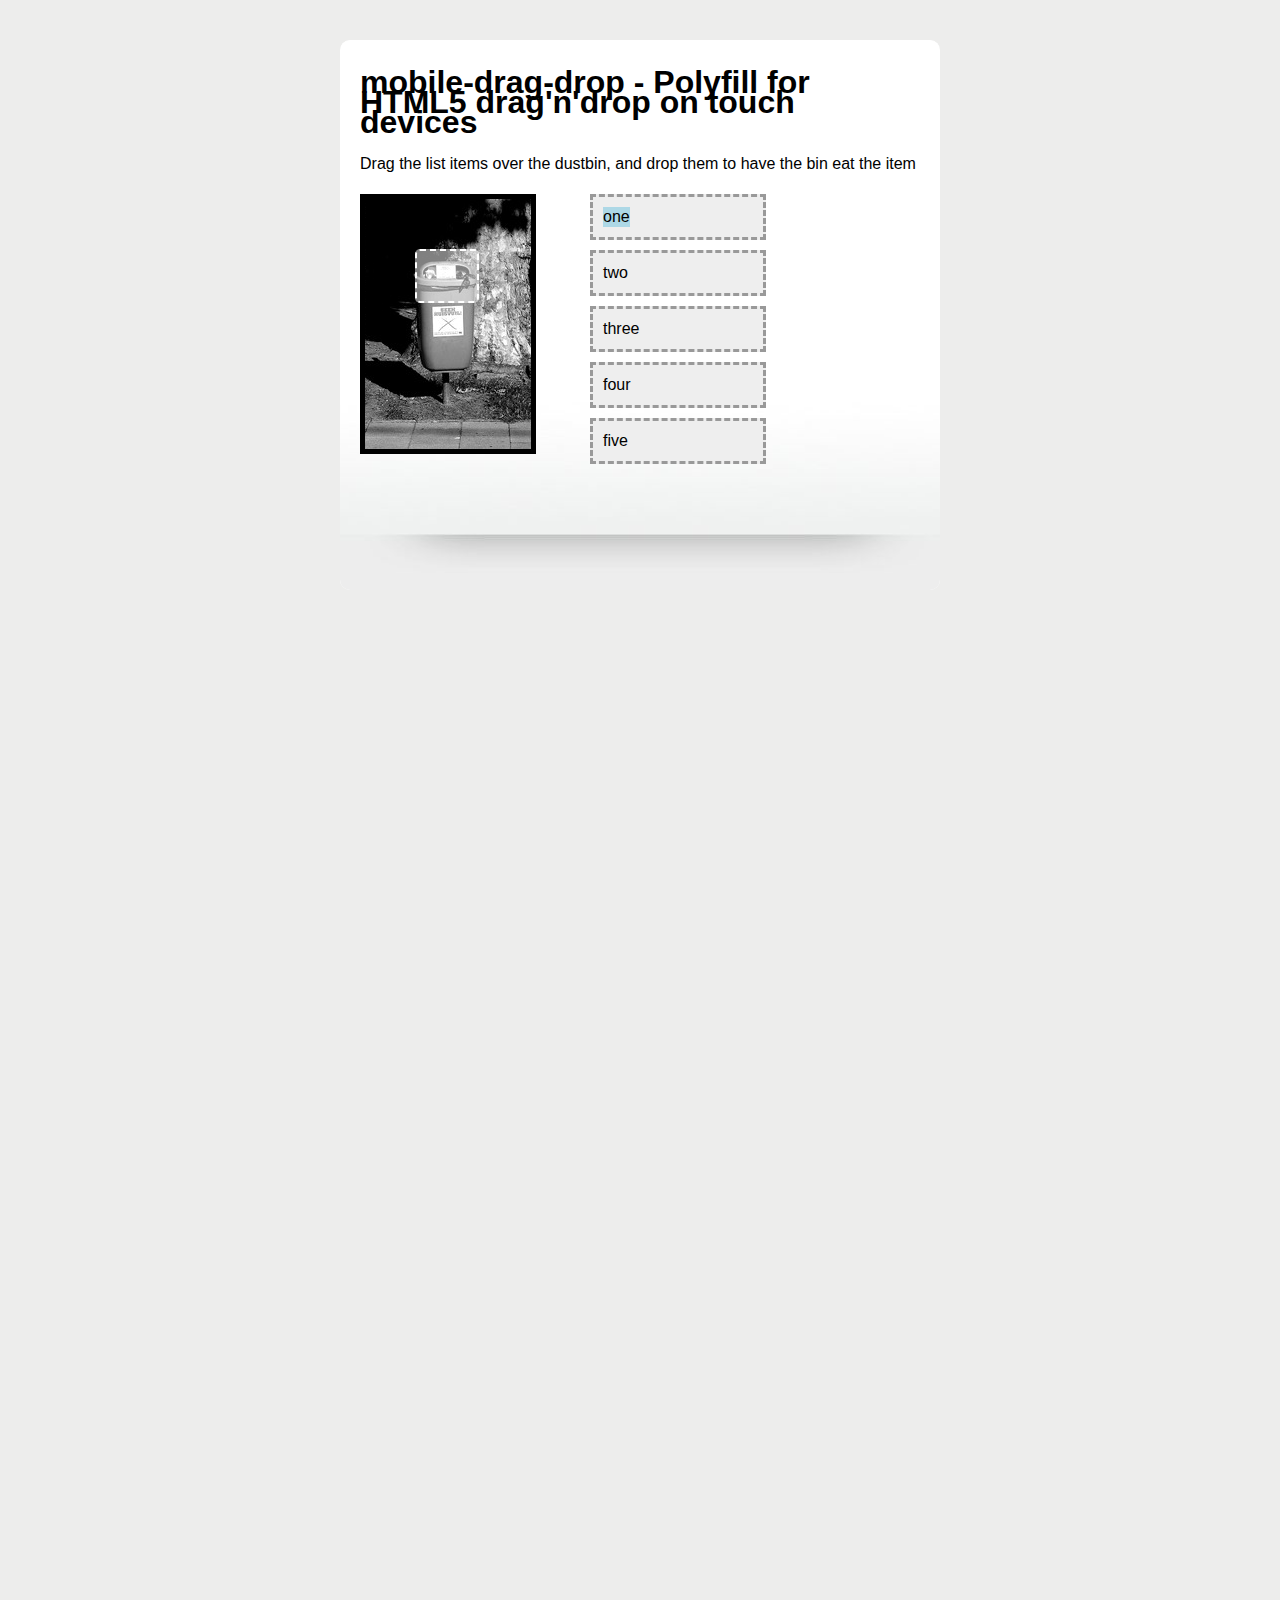
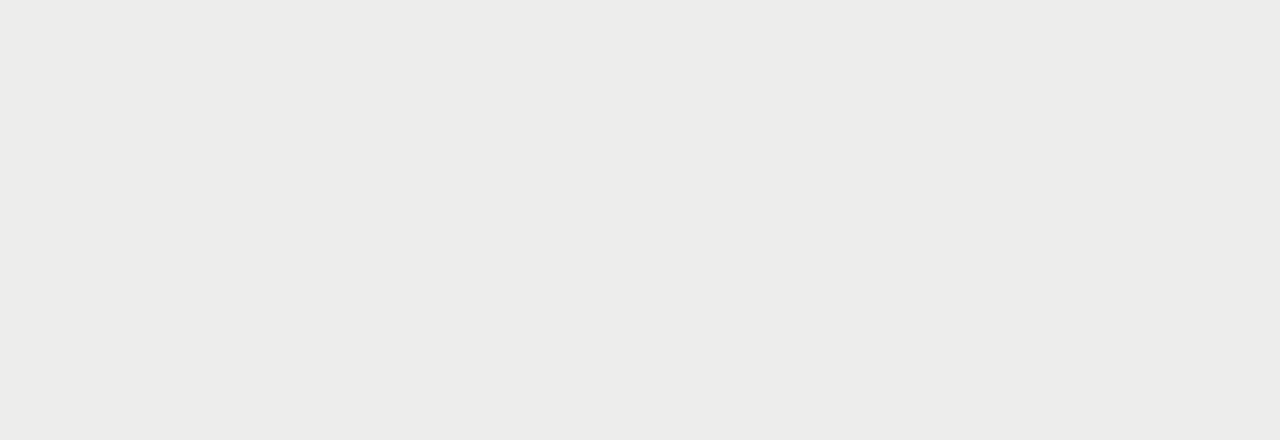
==== commit c7eec461: "Add files via upload" ====
--- a/demo/index.html
+++ b/demo/index.html
@@ -38,30 +38,7 @@
 
     <script>
 
-        var threshold = 10;
-        var startX, startY;
-
-
-        var polyfillApplied = MobileDragDrop.polyfill({
-//            dragImageCenterOnTouch: true,
-//            dragImageOffset: {
-//                x: 0,
-//                y: 0
-//            },
-//            dragStartConditionOverride: allowHorizontalDragOnly,
-//            defaultActionOverride: alertAction,
-            dragImageTranslateOverride: MobileDragDrop.scrollBehaviourDragImageTranslateOverride,
-            // holdToDrag: 300
-        });
-
-        var appliedMessageEl = document.getElementById("appliedMessage");
-        var appliedMessage = "Polyfill inactive: Current browser was detected to handle drag'n'drop quite well on its own ;)";
-        if (polyfillApplied) {
-
-            appliedMessage = "Polyfill activated: Detected current browser not capable of HTML5 drag'n'drop (or somebody set forceApply is to true)";
-        }
-        appliedMessageEl.innerHTML = appliedMessage;
-
+        
         /**
          * ---------------------------------------------------------------------------------------------------------
          */
